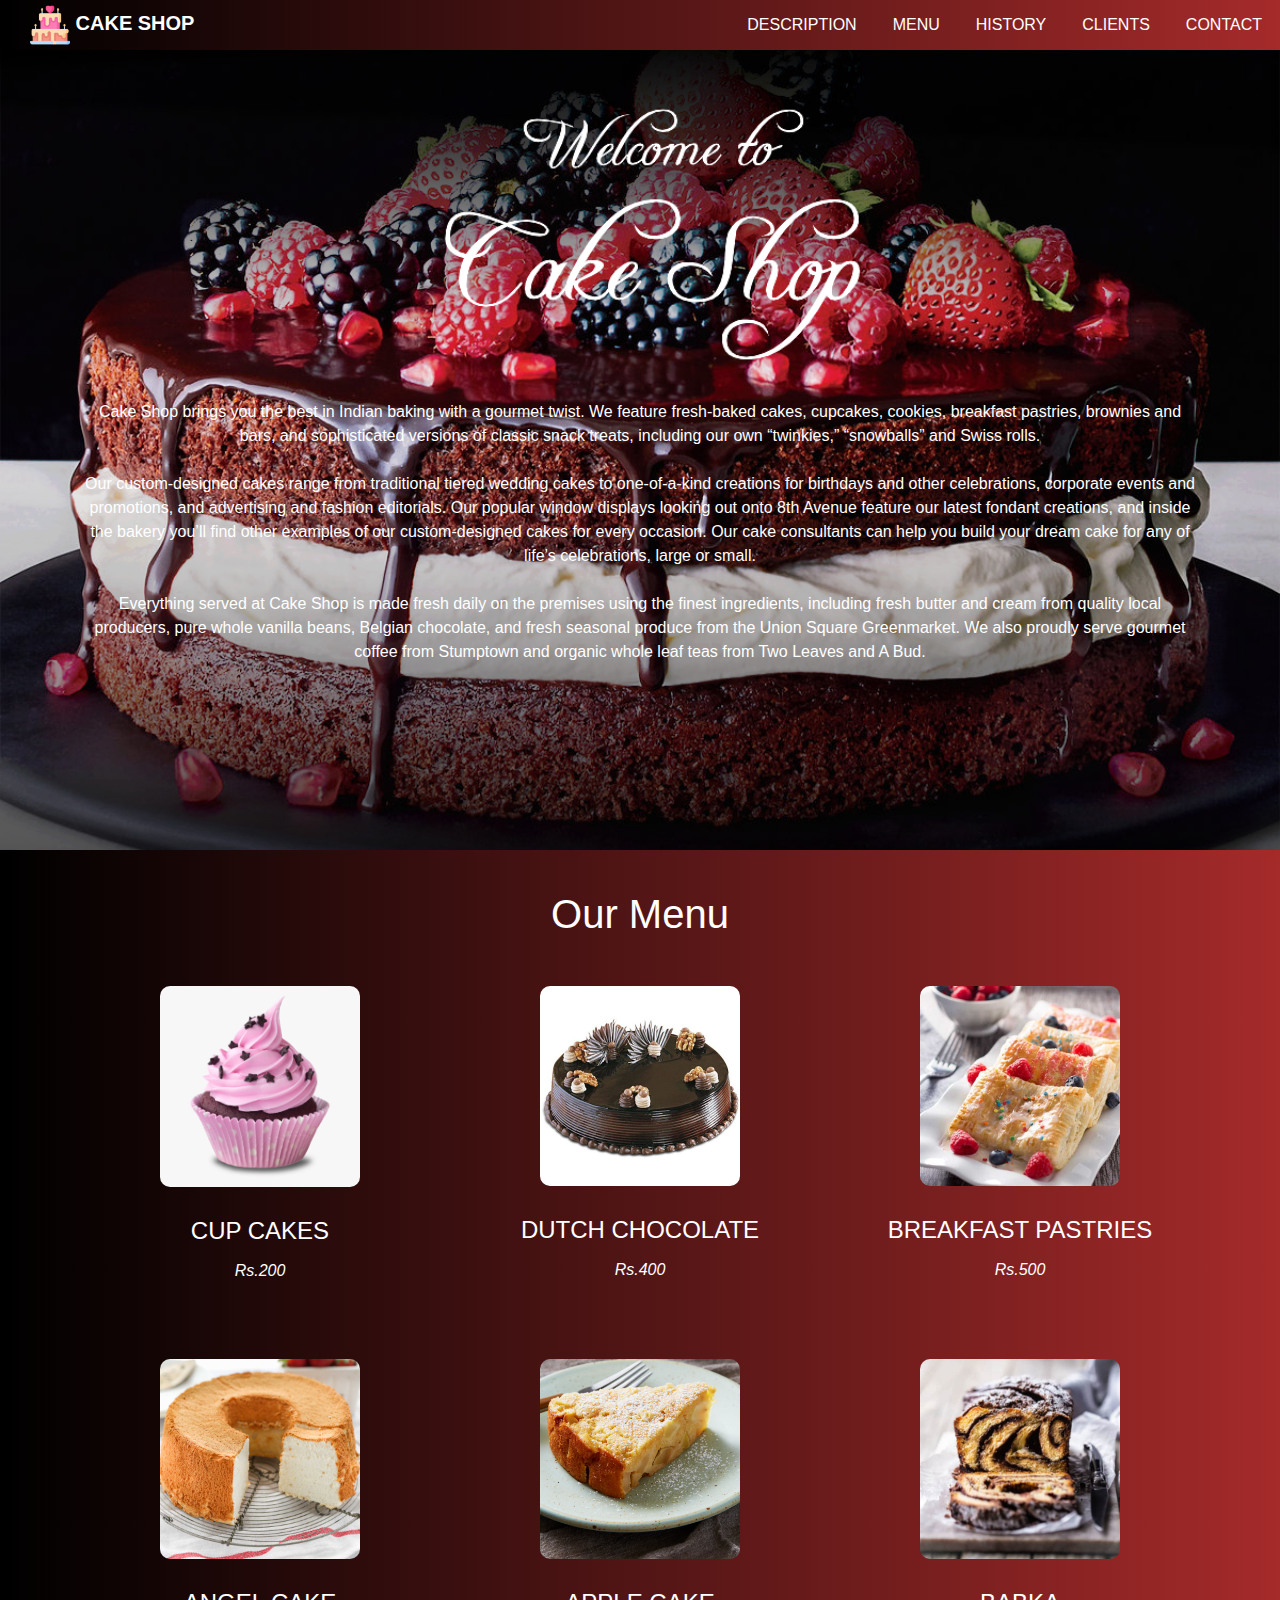
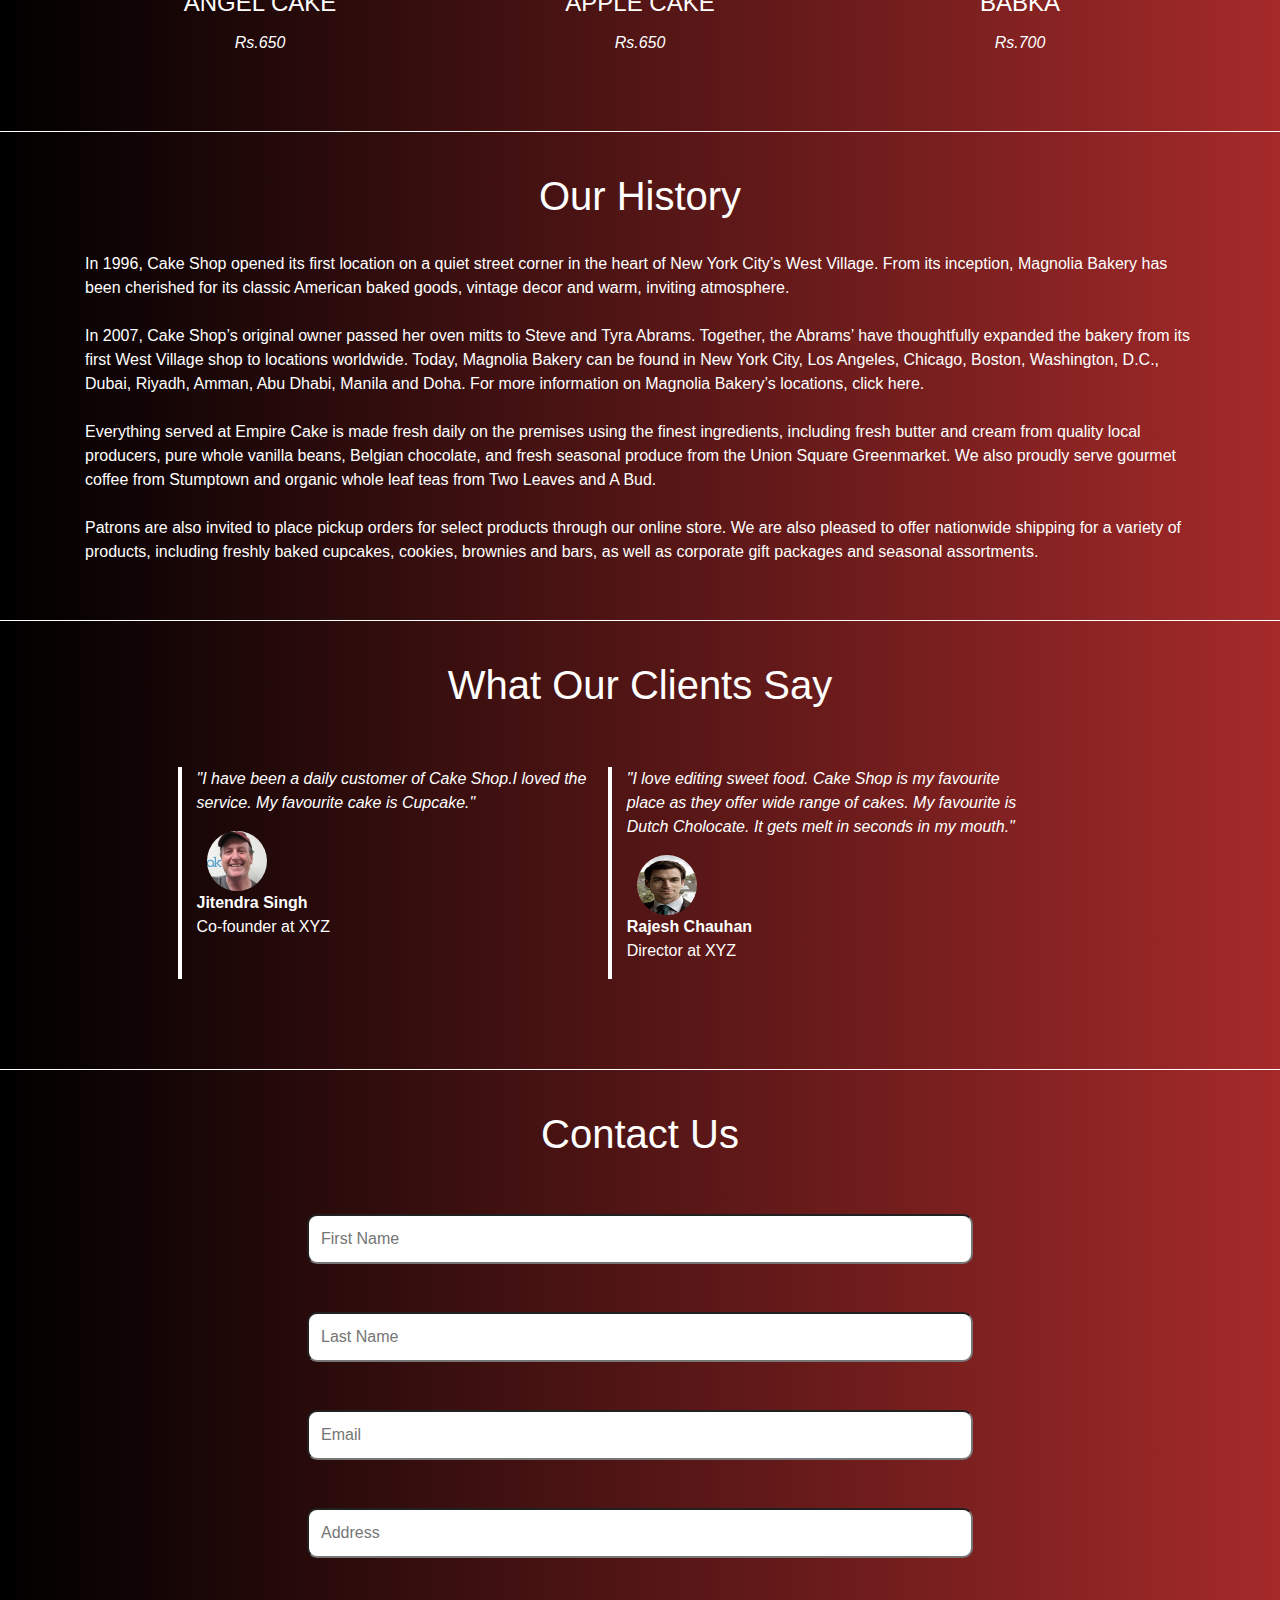
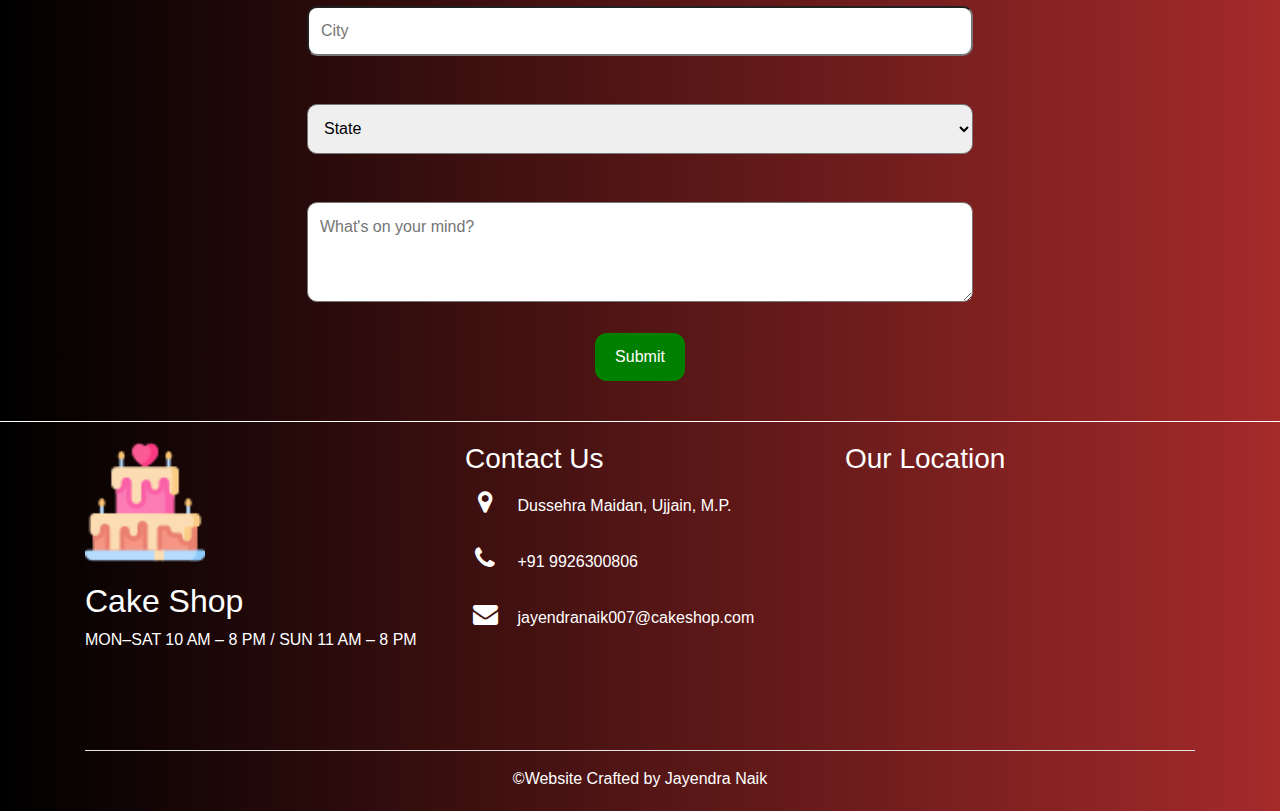
==== index.html @ f67881eb "Add files via upload" ====
<!DOCTYPE html>
<html lang="en">
<head>
    <meta charset="UTF-8">
    <title>Cake Shop</title>
    <link rel="stylesheet" type="text/css" href="style.css">
    <!-- CSS only -->
	<link rel="stylesheet" href="https://stackpath.bootstrapcdn.com/bootstrap/4.5.2/css/bootstrap.min.css">
	<script src="https://code.jquery.com/jquery-3.5.1.slim.min.js"></script>
	<script src="https://stackpath.bootstrapcdn.com/bootstrap/4.5.2/js/bootstrap.min.js"></script>
	<link rel="stylesheet" type="text/css" href="https://stackpath.bootstrapcdn.com/font-awesome/4.7.0/css/font-awesome.min.css">

</head>
<body>
	<section id="nav-bar">
		<nav class="navbar navbar-expand-lg navbar-light">
  <a class="navbar-brand" href="#"> <img src="images/cake.png"> CAKE SHOP </a>
  <button class="navbar-toggler" type="button" data-toggle="collapse" data-target="#navbarNav" aria-controls="navbarNav" aria-expanded="false" aria-label="Toggle navigation">
    <i class="fa fa-bars"></i>
  </button>
  <div class="collapse navbar-collapse" id="navbarNav">
    <ul class="navbar-nav ml-auto" >
      <li class="nav-item">
        <a class="nav-link" href="#top">DESCRIPTION</a>
      </li>
      
      <li class="nav-item">
        <a class="nav-link" href="#menu">MENU</a>
      </li>
      <li class="nav-item">
        <a class="nav-link" href="#history">HISTORY</a>
      </li>
      <li class="nav-item">
        <a class="nav-link" href="#clients">CLIENTS</a>
      </li>
      <li class="nav-item">
        <a class="nav-link" href="#contact">CONTACT</a>
      </li>
    </ul>
  </div>
</nav>
</section>

<!-------------------------------------------description section---------------------------------------------->
<section id="description">
	<div class="container">
		<p>Cake Shop brings you the best in Indian baking with a gourmet twist. We feature fresh-baked cakes, cupcakes, cookies, breakfast pastries, brownies and bars, and sophisticated versions of classic snack treats, including our own “twinkies,” “snowballs” and Swiss rolls.
			<br><br>
		Our custom-designed cakes range from traditional tiered wedding cakes to one-of-a-kind creations for birthdays and other celebrations, corporate events and promotions, and advertising and fashion editorials. Our popular window displays looking out onto 8th Avenue feature our latest fondant creations, and inside the bakery you’ll find other examples of our custom-designed cakes for every occasion. Our cake consultants can help you build your dream cake for any of life’s celebrations, large or small.
			<br><br>
		Everything served at Cake Shop is made fresh daily on the premises using the finest ingredients, including fresh butter and cream from quality local producers, pure whole vanilla beans, Belgian chocolate, and fresh seasonal produce from the Union Square Greenmarket. We also proudly serve gourmet coffee from Stumptown and organic whole leaf teas from Two Leaves and A Bud.</p>
	</div>
	<!----<img src="images/wave1.png" class="bottom-img">--->
	
</section>
<!---------------------------------- menu section----------------------------->
<section id="menu">
	<div class="container text-center">
		<h1 class="title">Our Menu</h1>
		<div class="row">
			<div class="col-md-4 menu">
				<img src="images/cupCake.jpg" class="menu-img">
				<h4>Cup Cakes </h4>
				<p><i>Rs.200</i></p>
			</div>
			<div class="col-md-4 menu">
				<img src="images/dutchChocolate.jpg" class="menu-img">
				<h4>Dutch Chocolate </h4>
				<p><i>Rs.400</i></p>
			</div>
			<div class="col-md-4 menu">
				<img src="images/breakfastPastry.jpg" class="menu-img">
				<h4>Breakfast Pastries</h4>
				<p><i>Rs.500</i></p>
			</div>
			<div class="col-md-4 menu">
				<img src="images/angelCake.jpg" class="menu-img">
				<h4>Angel Cake</h4>
				<p><i>Rs.650</i></p>
			</div>
			<div class="col-md-4 menu">
				<img src="images/appleCake.jpg" class="menu-img">
				<h4>Apple Cake</h4>
				<p><i>Rs.650</i></p>
			</div>
			<div class="col-md-4 menu">
				<img src="images/babka.jpg" class="menu-img">
				<h4>Babka</h4>
				<p><i>Rs.700</i></p>
			</div>
		</div>
	</div>
</section>
<!--------------------------- history section------------------------->
<section id="history">
	<div class="container">
		<h1 class="title text-center">Our History</h1>
		<p><br>
		In 1996, Cake Shop opened its first location on a quiet street corner in the heart of New York City’s West Village. From its inception, Magnolia Bakery has been cherished for its classic American baked goods, vintage decor and warm, inviting atmosphere.
		<br><br>
		In 2007, Cake Shop’s original owner passed her oven mitts to Steve and Tyra Abrams. Together, the Abrams’ have thoughtfully expanded the bakery from its first West Village shop to locations worldwide. Today, Magnolia Bakery can be found in New York City, Los Angeles, Chicago, Boston, Washington, D.C., Dubai, Riyadh, Amman, Abu Dhabi, Manila and Doha. For more information on Magnolia Bakery’s locations, click here.
		<br><br>
		Everything served at Empire Cake is made fresh daily on the premises using the finest ingredients, including fresh butter and cream from quality local producers, pure whole vanilla beans, Belgian chocolate, and fresh seasonal produce from the Union Square Greenmarket. We also proudly serve gourmet coffee from Stumptown and organic whole leaf teas from Two Leaves and A Bud.
		<br><br>
		Patrons are also invited to place pickup orders for select products through our online store. We are also pleased to offer nationwide shipping for a variety of products, including freshly baked cupcakes, cookies, brownies and bars, as well as corporate gift packages and seasonal assortments.
		</p>
	</div>	
</section>
<!---------------------------------clients section------------------------>
<section id="clients">
	<div class="container">
		<h1 class="title text-center">What Our Clients Say</h1>
		<div class="row offset-1">
			<div class="col-md-5 clients">
				<p><i>"I have been a daily customer of Cake Shop.I loved the service. My favourite cake is Cupcake."</i></p>
				<img src="images/user1.jpeg">
				<p><b>Jitendra Singh</b> <br>Co-founder at XYZ</p>
				
			</div>
			<div class="col-md-5 clients">
				<p><i>"I love editing sweet food. Cake Shop is my favourite place as they offer wide range of cakes. My favourite is Dutch Cholocate. It gets melt in seconds in my mouth."</i></p>
				<img src="images/user2.jpg">
				<p><b>Rajesh Chauhan</b> <br>Director at XYZ</p>
				
			</div>
		</div>
	</div>
</section>
<!---------------------------------clients section------------------------>
<section id="contact">
	<div class="container text-center">
		<h1 class="title text-center">Contact Us</h1>
		<form action="success.html">

    		<br><br>
    		<input type="text" id="fname" name="firstname" placeholder="First Name" required> <br><br><br>

    		
    		<input type="text" id="lname" name="lastname" placeholder="Last Name" required> <br><br><br>


    		<input type="email" id="email" name="email" placeholder="Email" required> <br><br><br>


    		<input type="text" id="address" name="address" placeholder="Address" required> <br><br><br>

    		<input type="text" id="city" name="city" placeholder="City" required> <br><br><br>

    	
    		<select id="state" name="state">
    			<option value="state">State</option>
      			<option value="madhyapradesh">Madhya Pradesh</option>
      			<option value="himachalpradesh">Himachal Pradesh</option>
      			<option value="maharashta">Maharashtra</option>
      			<option value="punjab">Punjab</option>
      			<option value="gujarat">Gujarat</option>
      			<option value="rajasthan">Rajasthan</option>
    		</select><br><br><br>

  
    		<textarea id="subject" name="subject" placeholder="What's on your mind?" style="height:100px" required></textarea><br><br>

    		<input type="submit" value="Submit">

  		</form>
	</div>
</section>
<!------------------------------------footer section------------------>
<section id="footer">
	<div class="container">
		<div class="row">
			<div class="col-md-4 footer-box">
				<img src="images/cake.png">
				<h2>Cake Shop</h2>
				<p> MON–SAT 10 AM – 8 PM / SUN 11 AM – 8 PM</p>
			</div>
			<div class="col-md-4 footer-box">
				<h3>Contact Us</h3>
				<p><i class="fa fa-map-marker"></i>  Dussehra Maidan, Ujjain, M.P.</p>
				<p><i class="fa fa-phone"></i>     +91 9926300806</p>
				<p><i class="fa fa-envelope"></i>   jayendranaik007@cakeshop.com</p>
			</div>
			<div class="col-md-4 footer-box">
				<h3>Our Location</h3><br>
				<iframe src="https://www.google.com/maps/embed?pb=!1m18!1m12!1m3!1d3667.894093970238!2d75.79232151428542!3d23.174065116465947!2m3!1f0!2f0!3f0!3m2!1i1024!2i768!4f13.1!3m3!1m2!1s0x396374706a1a52a1%3A0x75cff825b127c920!2sLINEN%20CLUB!5e0!3m2!1sen!2sin!4v1600328325434!5m2!1sen!2sin" width="300" height="200" frameborder="0" style="border:0; border-radius: 10px;" allowfullscreen="" aria-hidden="false" tabindex="0"></iframe>
			</div>
		</div>
			<hr>
			<p class="copyright">&copy;Website Crafted by Jayendra Naik</p>
	</div>
</section>
<!--------------------------------------------Smooth Scroll-------------------------->
<script type="text/javascript" src="smooth-scroll.js"></script>
<script>
	var scroll = new SmoothScroll('a[href*="#"]');
</script>

<!------------------------------------------------------------------------------------>
</body>
</html>
---- style.css ----
*
{
margin: 0;
padding: 0;
}

body
{
font-family: sans-serif;
}

#nav-bar
{
	position: sticky;
	top: 0;
	z-index: 10;
	font-weight: 600;
}

.navbar
{
	background-image: linear-gradient(to right, black, brown);
	padding: 0 ! important;

}
.navbar a
{
	color: #fff !important;
}
.navbar-brand img
{
	height: 40px;
	padding-left: 30px;
}
.navbar-nav li
{
	padding: 0 10px;
}
.navbar-nav li a
{
	color: #fff !important;
	font-weight: 400;
	float: right;
	text-align: left;
}
.fa-bars
{
	color: #fff;
	font-size: 30px !important;
}
.navbar-toggler
{
	outline: none !important;
}

/*------------------------description section--------------------*/
#description
{
	color: #fff;
	background-color: black; /* Used if the image is unavailable */
	height: 800px;
	background-position: center; /* Center the image */
	background-image: url("images/bannerCake.png");
	background-repeat: no-repeat;
	background-size: cover; /* Resize the background image to cover the entire container */
	text-align: center;
	padding-top: 350px;
}
/*------------------------menu section--------------------*/
#menu
{
	padding: 40px 0;
	background-image: linear-gradient(to right, black, brown);
	color: #fff;
}
.menu-img
{
	width: 200px;
	margin-top: 20px;
	border-radius: 10px;
}
.menu
{
	padding: 20px;
	text-align: center;
}
.menu h4
{
	padding: 5px;
	margin-top: 25px;
	text-transform: uppercase;
}

/*------------------------history section--------------------*/
#history
{
	margin: 1px 0;
	padding: 40px 0;
	background-image: linear-gradient(to right, black, brown);
	color: #fff;
}
/*------------------------clients section--------------------*/
#clients
{
	padding: 40px 0;
	background-image: linear-gradient(to right, black, brown);
	color: #fff;
	margin: 1px 0;
}
.clients
{
	border-left: 4px solid white;
	margin-top: 50px;
	margin-bottom: 50px;
}
.clients img
{
	height: 60px;
	width: 60px;
	border-radius: 50%;
	margin: 0 10px;
}
.user-details
{
	display: inline-block;
	font-size: 12px;
}
/*------------------------contact section--------------------*/
#contact
{
	padding: 40px 0;
	background-image: linear-gradient(to right, black, brown);
	color: #fff;
	margin: 1px 0;
}
input[type=text], select, textarea
{
	width: 60%;
	padding: 12px;
  	border-radius: 10px;
  	height: 50px;

}
input[type=email]
{
	width: 60%;
	padding: 12px;
  	border-radius: 10px;
  	height: 50px;

}

input[type=submit] 
{
  background-color: green;
  color: #fff;
  padding: 12px 20px;
  border: none;
  border-radius: 12px;
  cursor: pointer;
}
/*----------------------------footer section------------------------------*/
#footer
{
	background-image: linear-gradient(to right, black, brown);
	color: white;
}
.footer-box
{
	padding: 20px;
}
.footer-box img
{
	width: 120px;
	margin-bottom: 20px;
}
.footer-box .fa
{
	margin-right: 8px;
	font-size: 25px;
	height: 40px;
	width: 40px;
	text-align: center;
	padding-top: 7px;
	border-radius: 2px;
}
hr
{
	background-color: white;
}
.copyright
{
	text-align: center;
	margin-bottom: 0;
	padding-bottom: 20px;
}
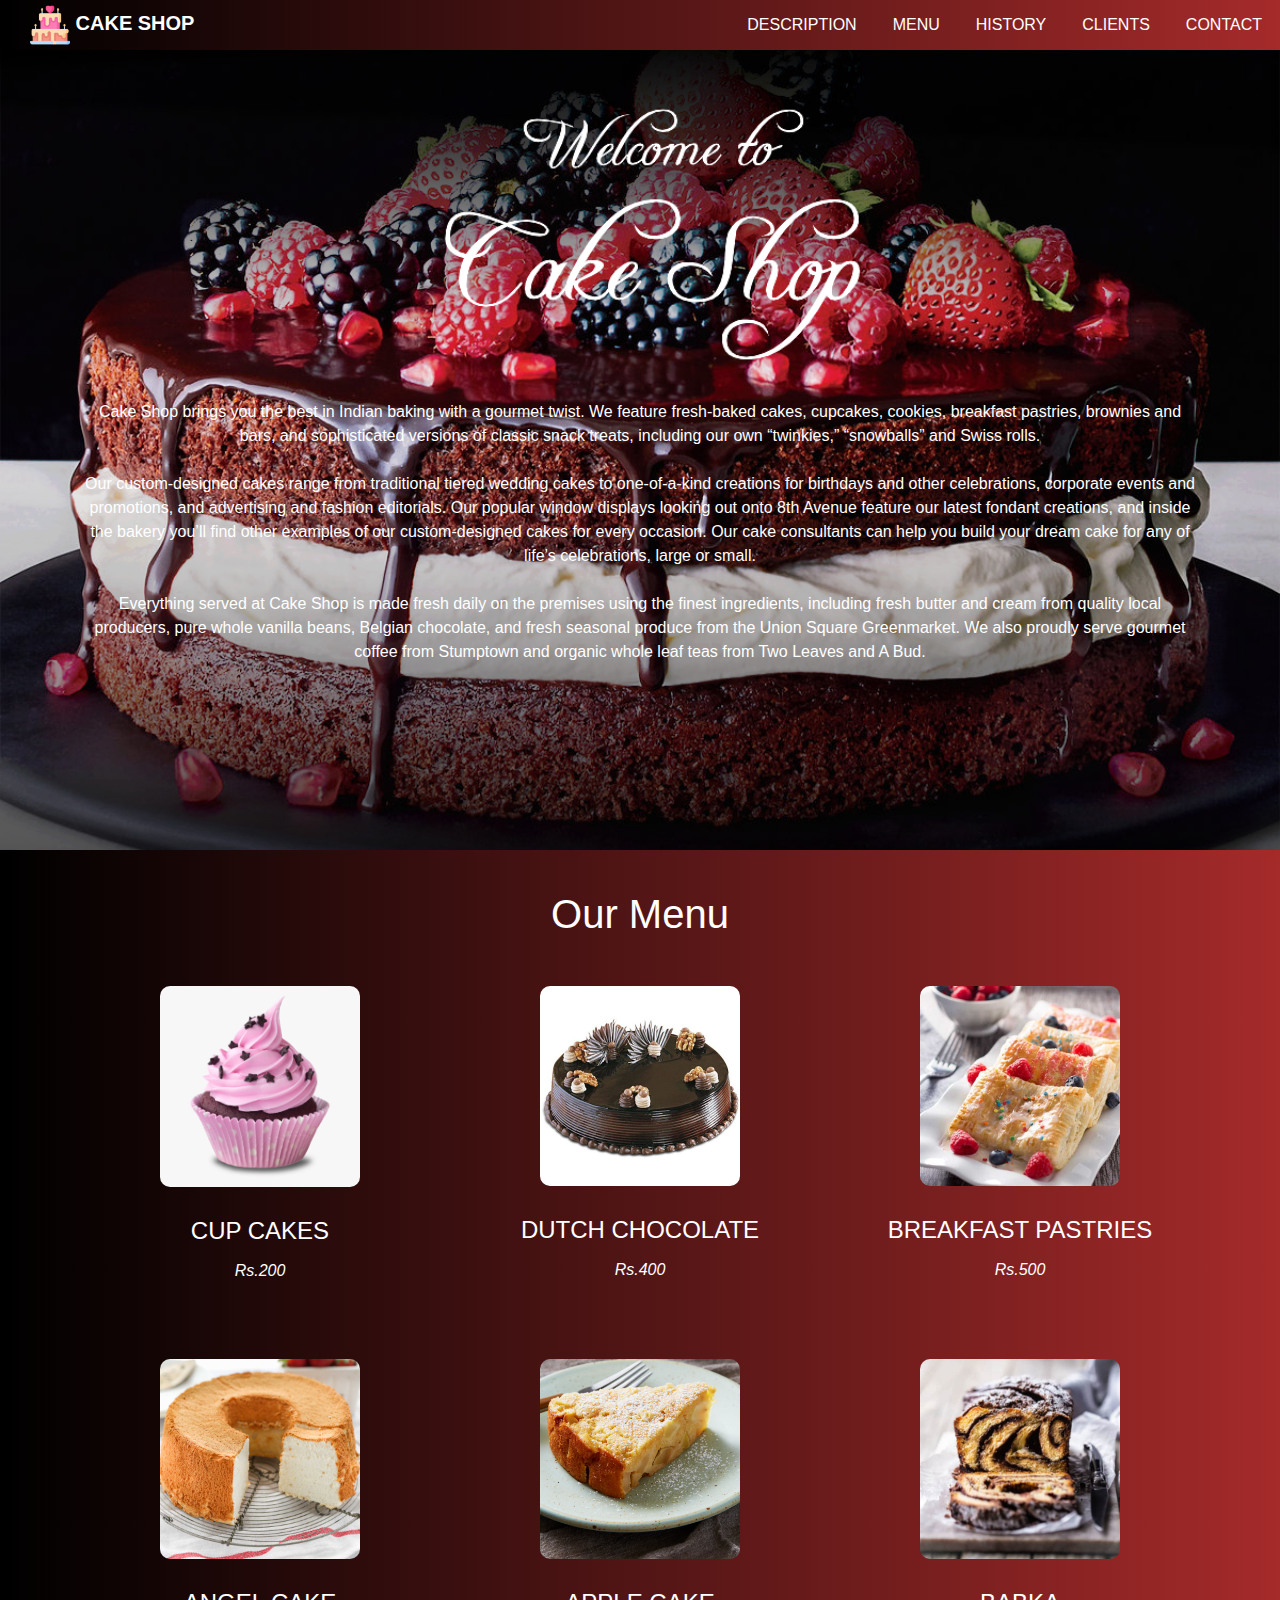
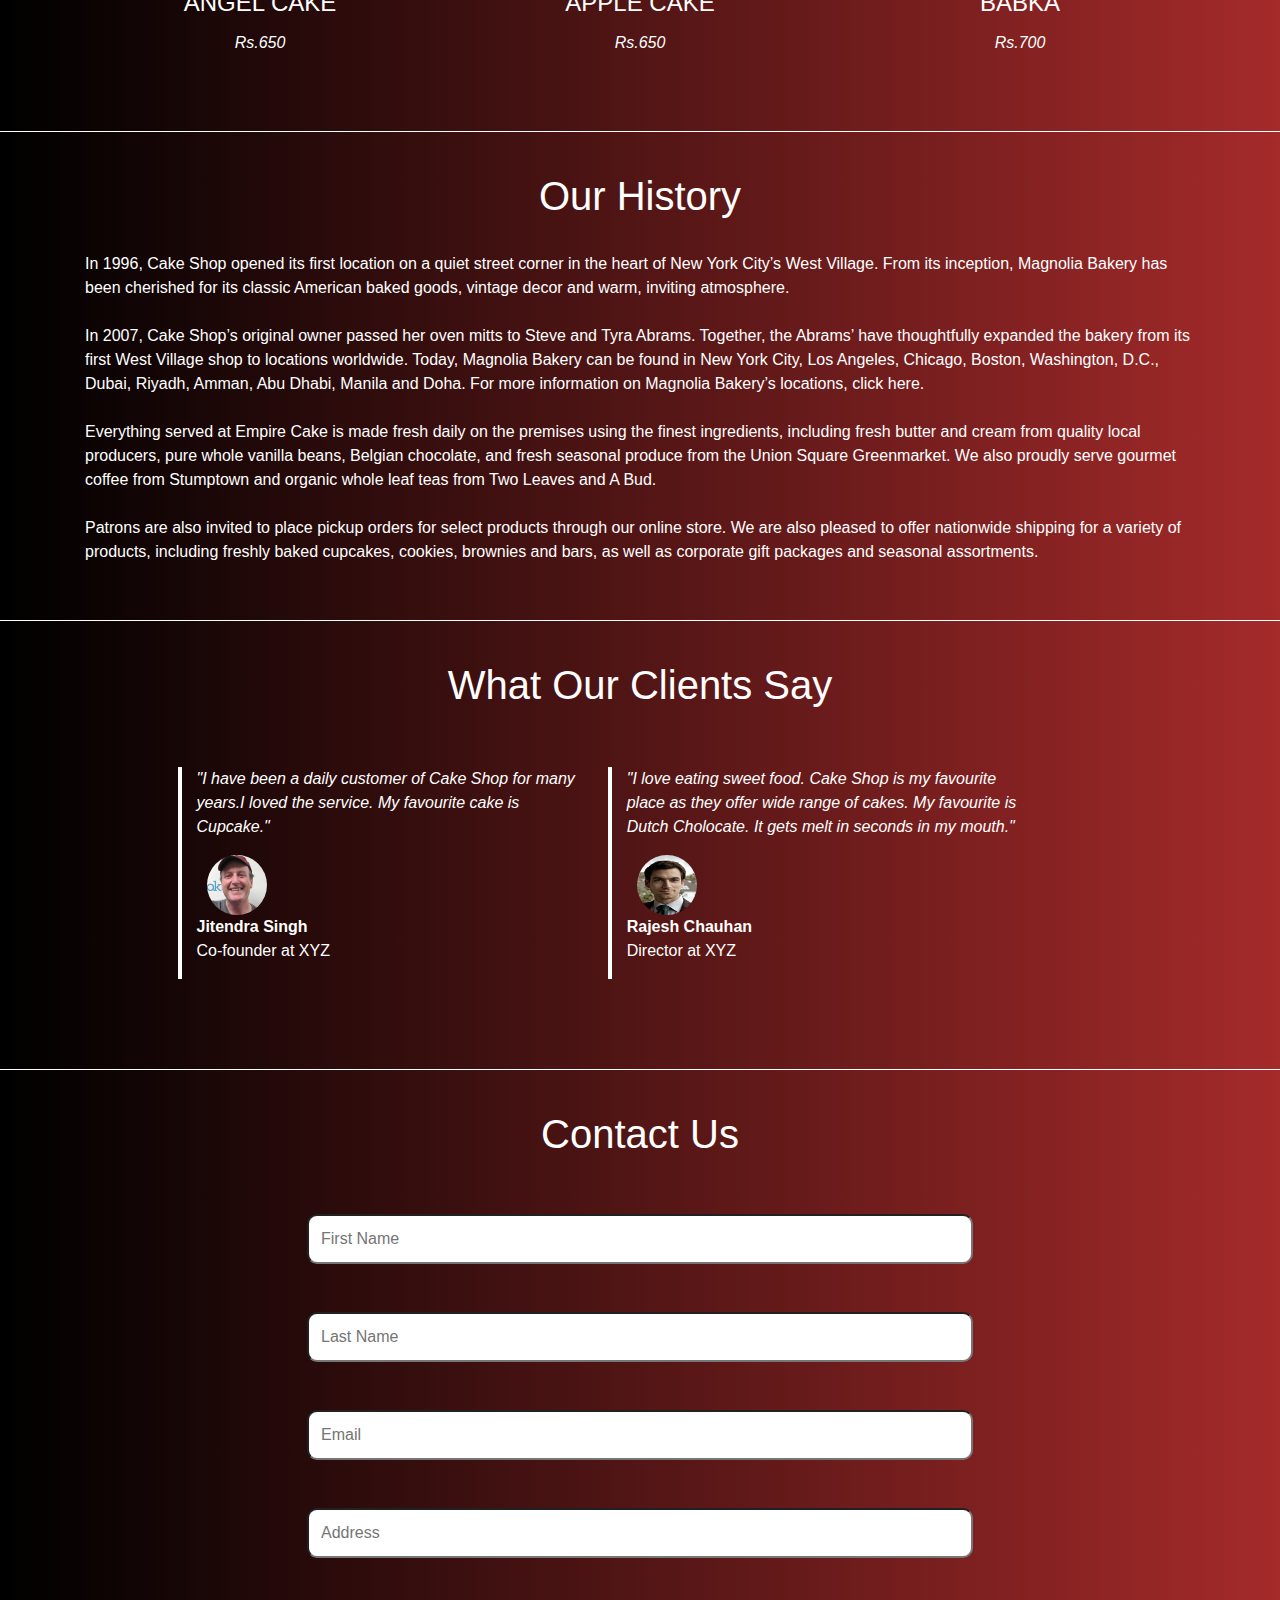
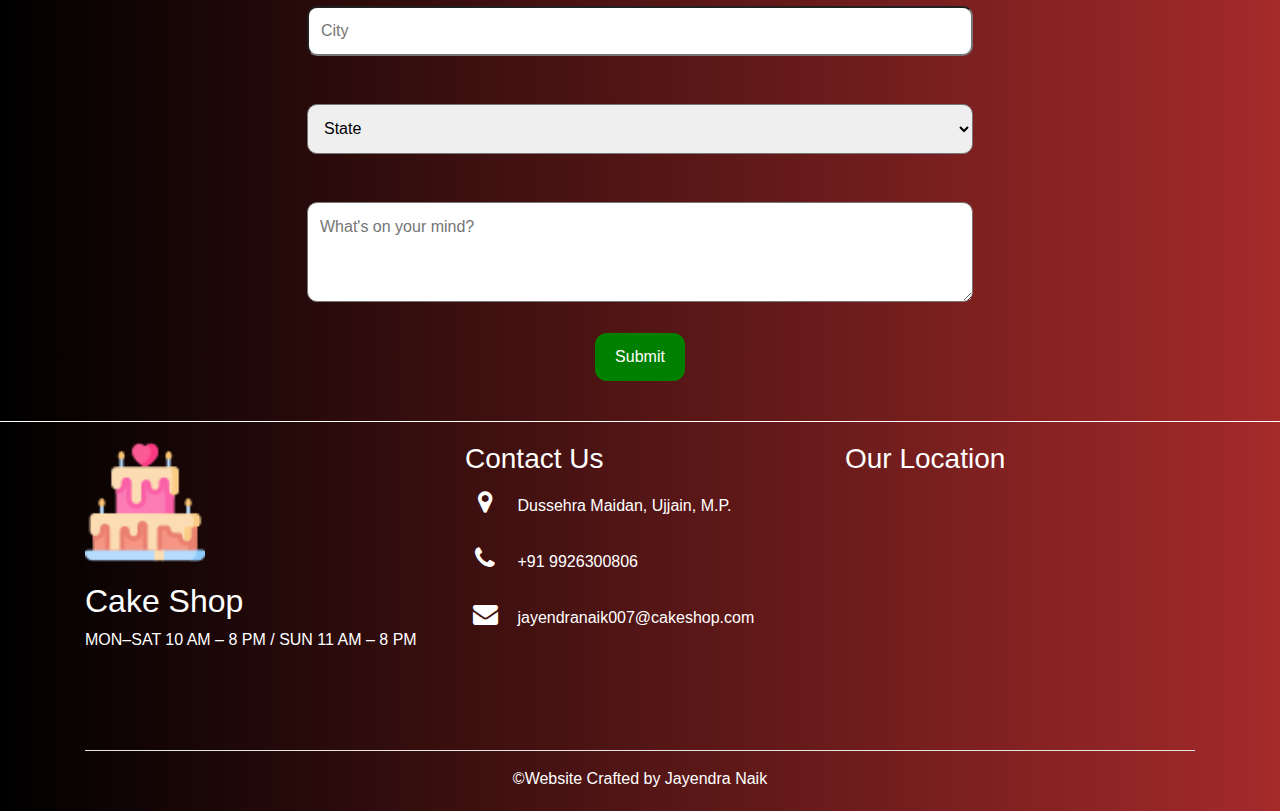
==== commit 9f57649e: "Update index.html" ====
--- a/index.html
+++ b/index.html
@@ -112,13 +112,13 @@
 		<h1 class="title text-center">What Our Clients Say</h1>
 		<div class="row offset-1">
 			<div class="col-md-5 clients">
-				<p><i>"I have been a daily customer of Cake Shop.I loved the service. My favourite cake is Cupcake."</i></p>
+				<p><i>"I have been a daily customer of Cake Shop for many years.I loved the service. My favourite cake is Cupcake."</i></p>
 				<img src="images/user1.jpeg">
 				<p><b>Jitendra Singh</b> <br>Co-founder at XYZ</p>
 				
 			</div>
 			<div class="col-md-5 clients">
-				<p><i>"I love editing sweet food. Cake Shop is my favourite place as they offer wide range of cakes. My favourite is Dutch Cholocate. It gets melt in seconds in my mouth."</i></p>
+				<p><i>"I love eating sweet food. Cake Shop is my favourite place as they offer wide range of cakes. My favourite is Dutch Cholocate. It gets melt in seconds in my mouth."</i></p>
 				<img src="images/user2.jpg">
 				<p><b>Rajesh Chauhan</b> <br>Director at XYZ</p>
 				
@@ -197,4 +197,4 @@
 
 <!------------------------------------------------------------------------------------>
 </body>
-</html>+</html>
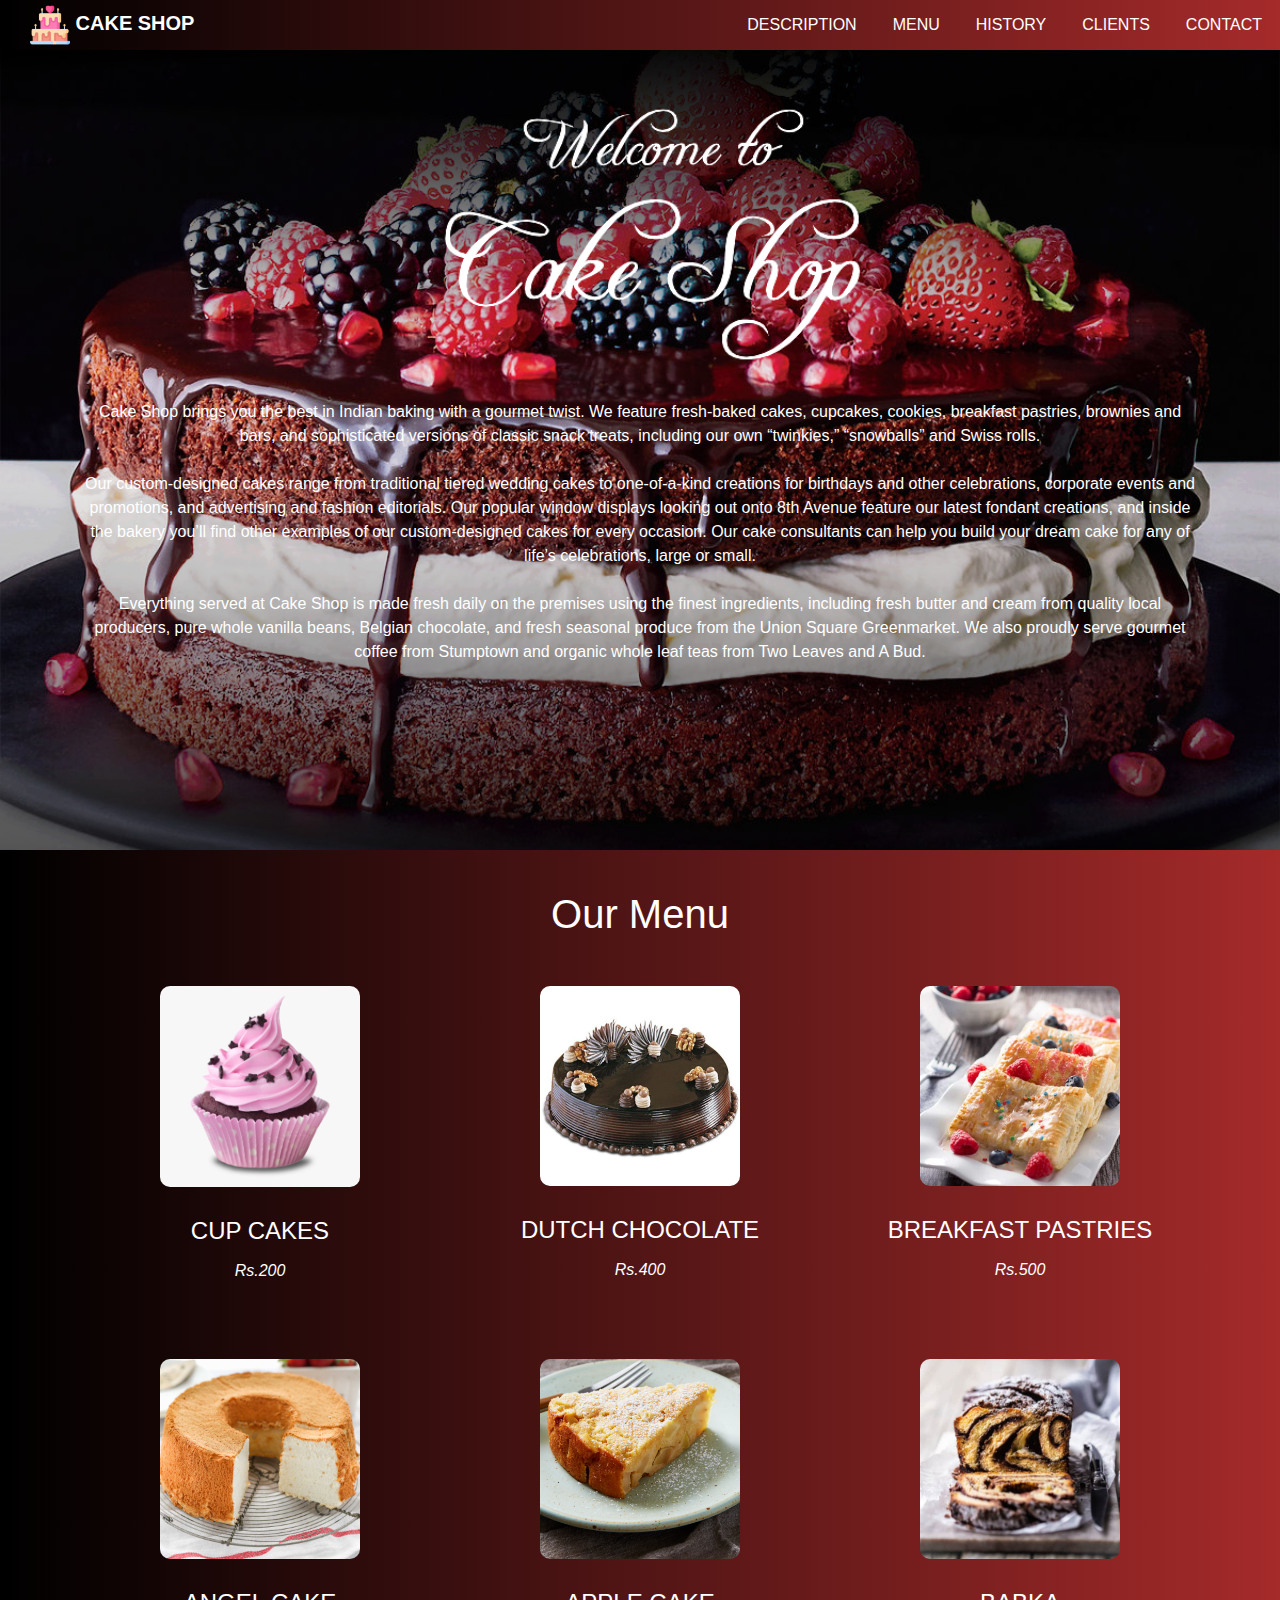
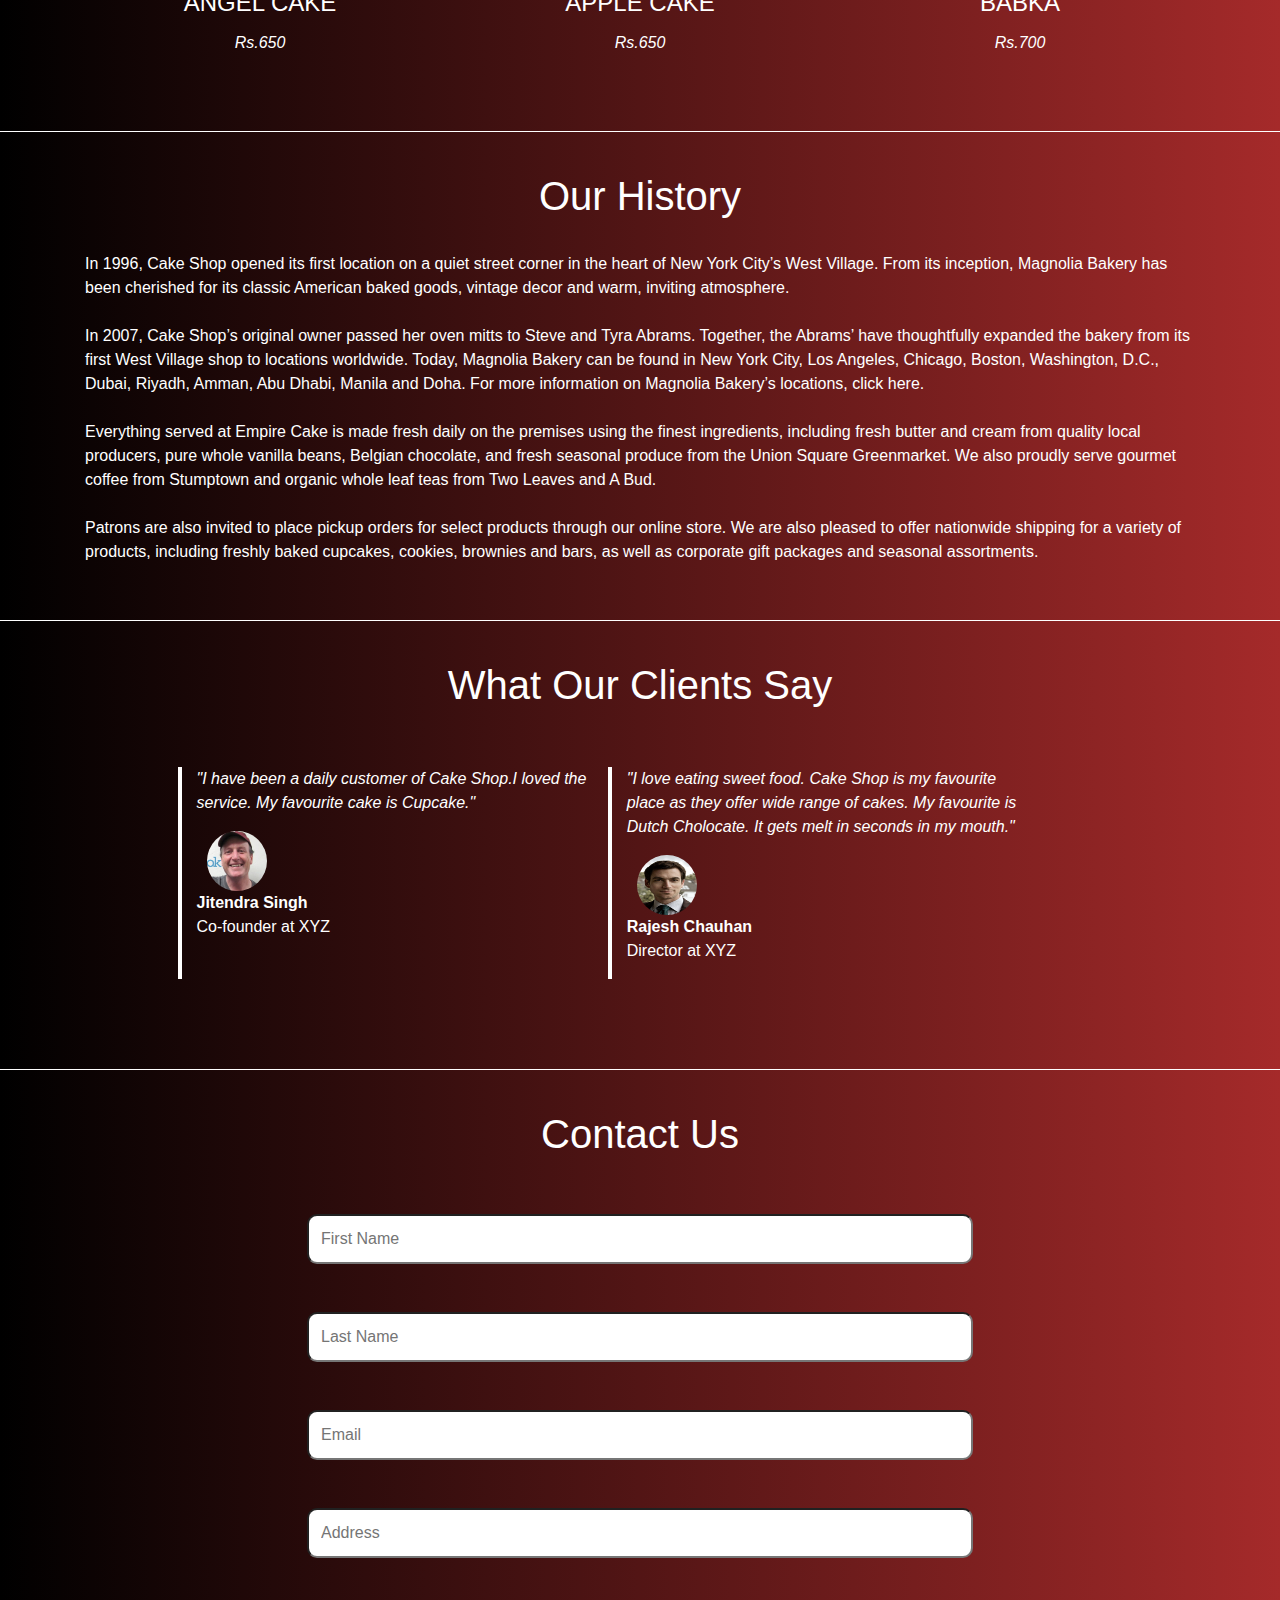
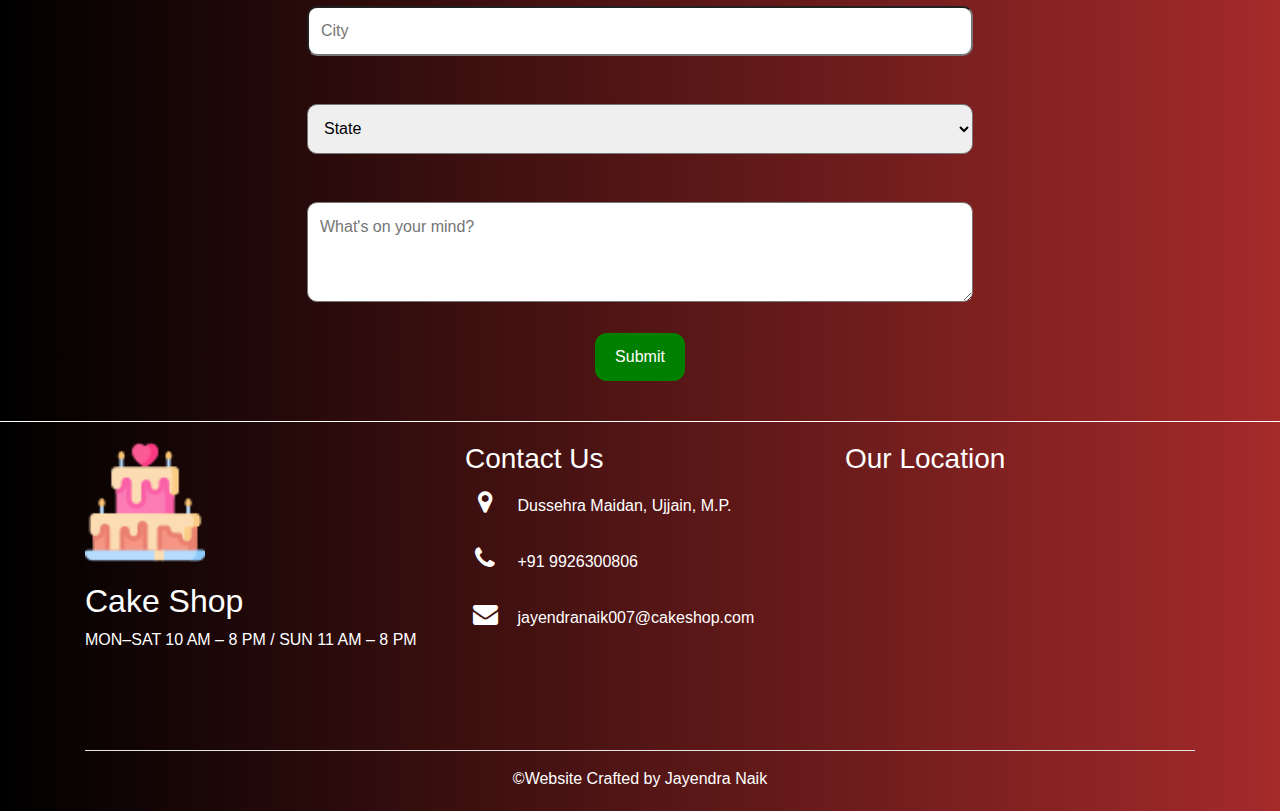
==== commit d36072ce: "Update index.html" ====
--- a/index.html
+++ b/index.html
@@ -112,7 +112,7 @@
 		<h1 class="title text-center">What Our Clients Say</h1>
 		<div class="row offset-1">
 			<div class="col-md-5 clients">
-				<p><i>"I have been a daily customer of Cake Shop for many years.I loved the service. My favourite cake is Cupcake."</i></p>
+				<p><i>"I have been a daily customer of Cake Shop.I loved the service. My favourite cake is Cupcake."</i></p>
 				<img src="images/user1.jpeg">
 				<p><b>Jitendra Singh</b> <br>Co-founder at XYZ</p>
 				
